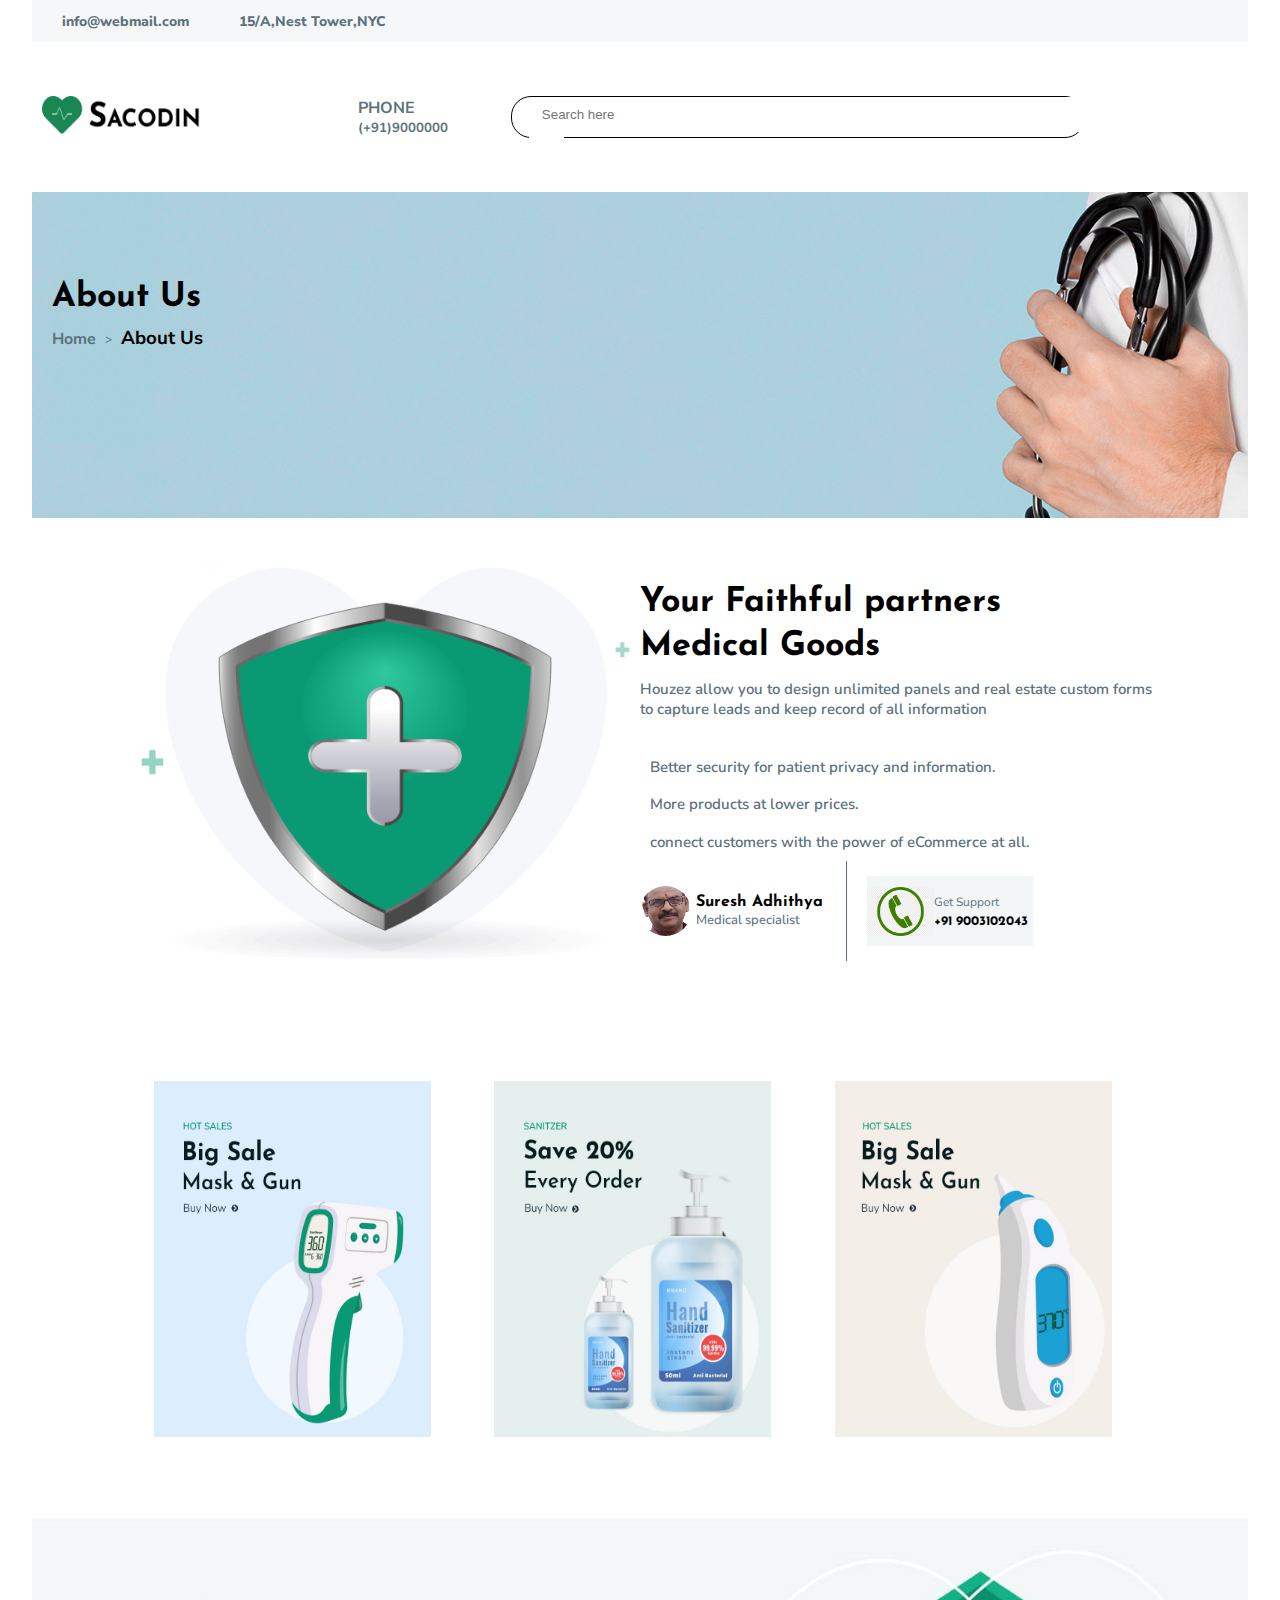
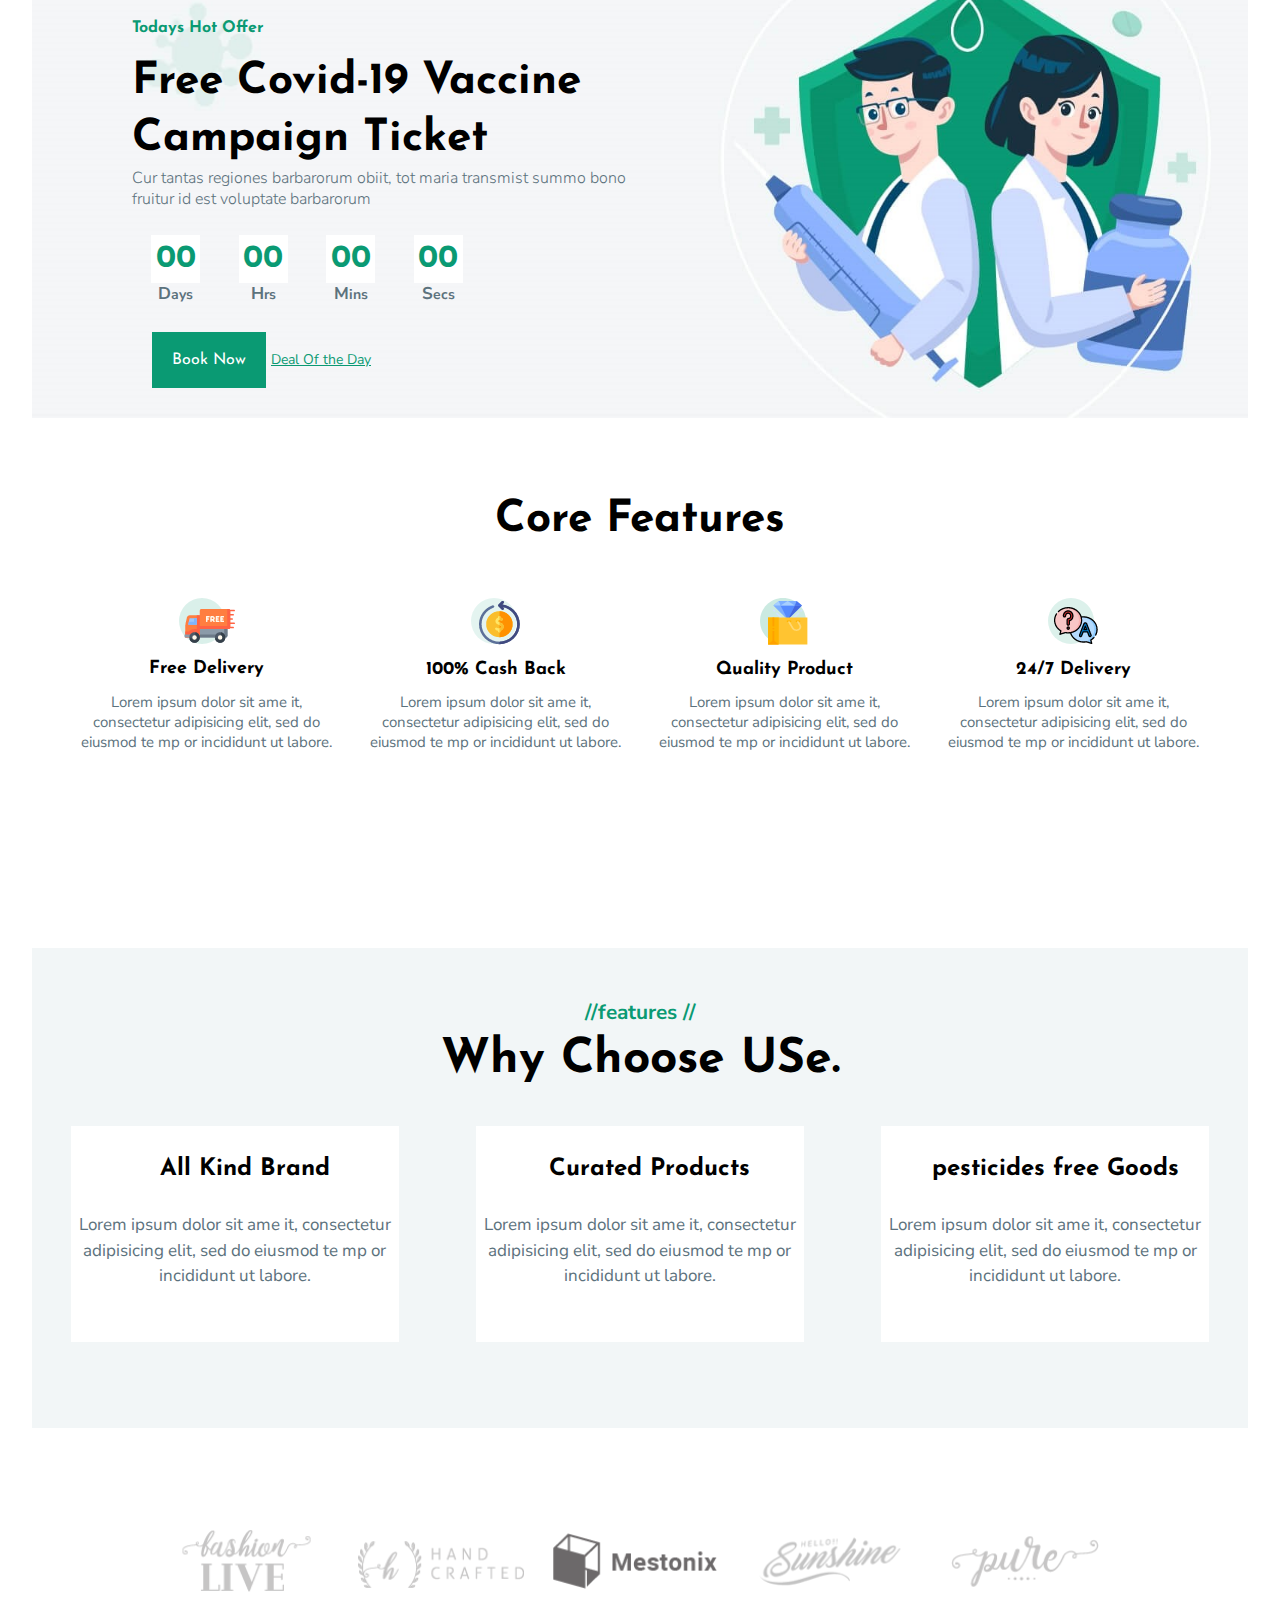
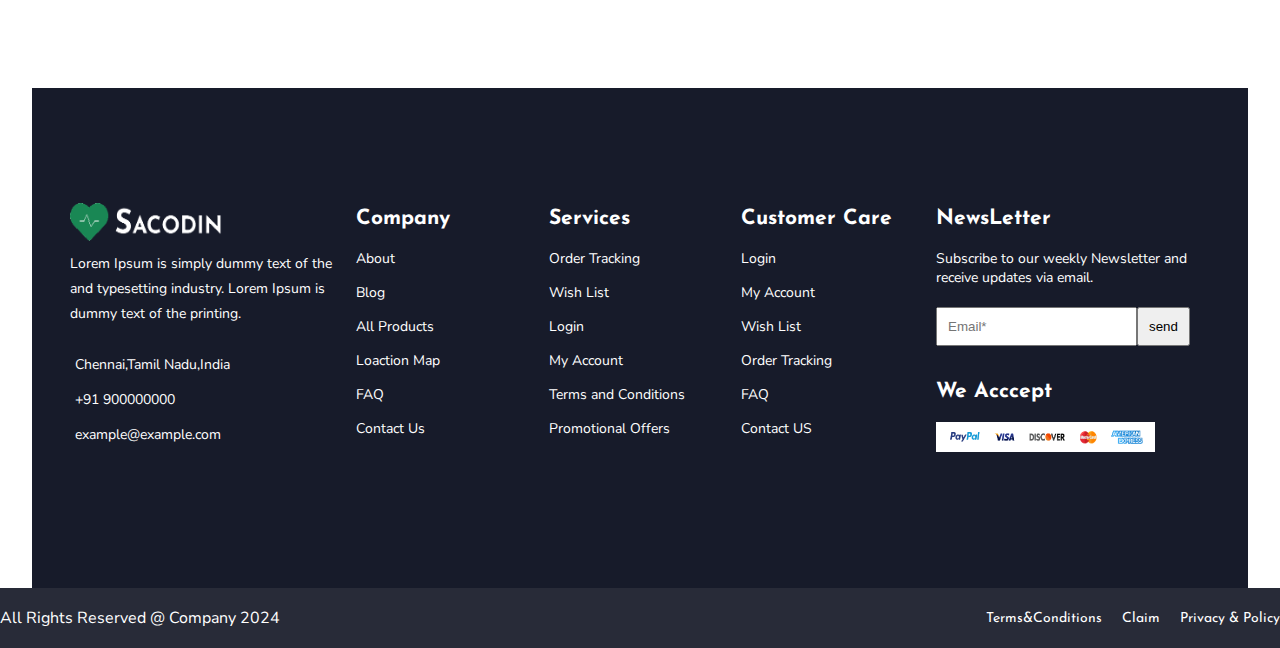
==== AboutUS.html @ 518efe5e "first commit" ====
<!DOCTYPE html>
<html lang="en">
<head>
    <meta charset="UTF-8">
    <meta name="viewport" content="width=device-width, initial-scale=1.0">
    <title>About us Vicodin-Medical eCommerce</title>
    <link rel="stylesheet" href="./AboutUs.css">
    <link rel="stylesheet" href="https://cdnjs.cloudflare.com/ajax/libs/font-awesome/6.6.0/css/all.min.css" integrity="sha512-Kc323vGBEqzTmouAECnVceyQqyqdsSiqLQISBL29aUW4U/M7pSPA/gEUZQqv1cwx4OnYxTxve5UMg5GT6L4JJg==" crossorigin="anonymous" referrerpolicy="no-referrer" />
    <link rel="shortcut icon" href="./logo.png" type="image/x-icon">
    
</head>
<body>
    <nav class="maincontainer">
        <div class="container">
            <div class="navbar">
                <ul class="navbarchild1">
                    <li class="mail"></i><a href="#mail"><i class="fa-regular fa-envelope fa-xl" style="color: #0a9a73;"></i>info@webmail.com</a></li>
                    <li class="location"><a href="#location"><i class="fa-solid fa-location-dot fa-xl" style="color: #0a9a73;"></i>15/A,Nest Tower,NYC</a></li>
                </ul>
                <ul class="navbarlogo">
                    <li><a href="#facebook"><i class="fa-brands fa-facebook fa-xl"></i></a></li>
                    <li><a href="#twitter"><i class="fa-brands fa-twitter fa-xl"></i></a></li>
                    <li><a href="#instagram"><i class="fa-brands fa-instagram fa-xl"></i></a></li>
                </ul>
            </div>
            <div class="navheader">
                <div class="navheaderlogo">
                    <div class="companylogo"><a href="./index.html"><img src="./images/sacodin.jpg" alt="img" width="159px" height="38px"></a></div>
                    <div class="navheaderfeature">
                        <div class="headerphone">
                            <div class="phonelogo"><i class="fa-solid fa-phone-volume fa-2xl"></i></div>
                            <div class="phoneaddress">
                                <h4>PHONE</h4>
                                <h5>(+91)9000000</h5>
                            </div>
                        </div>
                        <div class="headersearch">
                            <form action="#" method="get">
                                <input type="text"  placeholder="Search here" size="65">
                                <button type="submit">
                                    <i class="fa-solid fa-magnifying-glass fa-xl"></i>
                                </button>
                            </form>
                        </div>
                        <div class="navheadericon">
                       
                            <div class="navicon">
                                <a href="#account"><i class="fa-regular fa-user fa-2xl naviconlog" ></i></a>
                            </div>
                            <div class="navicon">
                                <a href="#cart"><i class="fa-solid fa-cart-shopping fa-2xl naviconlog"></i></a>
                            </div>
                        </div>
                    </div>
                    
                </div>
            </div>
            <!-- Main hero section  -->
            <nav class="mainhero">
               <div class="mainherocontainer">
                <div class="mainheroAboutus">
                    <h1>About Us</h1>
                    <div class="breadcrumbs">
                        <a href="./index.html" target="_self"><i class="fa-solid fa-house-chimney" style="color: #0a9a73;"></i>Home</a>
                        <h4>></h4>
                        <h3>About Us</h3>
                    </div>
                </div>
               </div>
            </nav>
            <!-- Product section -->
            
            <!-- Next to the products -->
             <section class="medicalgoods">
                <div class="goodscontainer">
                    <div class="medicalgoodsimg">
                        <img src="./images/MedicalGoods.png" alt="">
                    </div>
                    <div class="medicalgoodscontent">
                        <h1>Your Faithful partners Medical Goods</h1>
                        <p>Houzez allow you to design unlimited panels and real estate custom forms to capture leads and keep record of all information</p>
                        <ul class="medicalcheckbox">
                            <li><i class="fa-solid fa-square-check fa-2xl" style="color: #0a9a73;"></i> Better security for patient privacy and information.</li>
                            <li><i class="fa-solid fa-square-check fa-2xl" style="color: #0a9a73;"></i> More products at lower prices.</li>
                            <li><i class="fa-solid fa-square-check fa-2xl" style="color: #0a9a73;"></i> connect customers with the power of eCommerce at all.</li>
                        </ul>
                        <div class="aboutauthors">
                            <div class="author">
                                <div class="authorimg">
                                    <img src="./images/Doc_image.png" alt="">
                                </div>
                                <div class="authorname">
                                    <h4>Suresh Adhithya</h4>
                                    <small>Medical specialist</small>
                                </div>
                            </div>
                            <div class="address">
                                <div class="addresscontainer">
                                    <div class="addresslogo">
                                        <img src="./images/call_image.png" alt="">
                                    </div>
                                    <div class="addressdetails">
                                        <h5>Get Support</h5>
                                        <h4>+91 9003102043</h4>
                                    </div>
                                </div>
                            </div>
                        </div>
                    </div> 
                </div>
             </section>
             <!--Next to medical goods section banner section  -->
            <section class="banner">
                <div class="bannercontainer">
                    <div class="bannerimg">
                        <a href="#shop"><img src="./images/banner_img1.jpg" alt="Image"></a>
                    </div>
                    <div class="bannerimg">
                        <a href="#shop"><img src="./images/Banner_img2.jpg" alt="Image"></a>
                    </div>
                    <div class="bannerimg">
                        <a href="#shop"><img src="./images/banner_img3.jpg" alt="Image"></a>
                    </div>
                </div>
            </section>
            <!-- Nwxt to banner it is featured products -->
            
            <!-- next to feature product -->
            <section class="todaysoffer">
                <div class="todaysoffercontainer">
                    <div class="todaysofferimg"><img src="./images/todayofferimg.jpg" alt=""></div>
                    <div class="todaysoffercontent">
                        <h5>Todays Hot Offer</h5>
                        <h2>Free Covid-19 Vaccine Campaign Ticket</h2>
                        <p>Cur tantas regiones barbarorum obiit, tot maria transmist summo bono fruitur id est voluptate barbarorum</p>
                        <div class="countdown">
                            <div class="single">
                                <h1>00</h1>
                                <p>Days</p>
                            </div>
                            <div class="single">
                                <h1>00</h1>
                                <p>Hrs</p>
                            </div>
                            <div class="single">
                                <h1>00</h1>
                                <p>Mins</p>
                            </div>
                            <div class="single">
                                <h1>00</h1>
                                <p>Secs</p>
                            </div>
                        </div>
                        <div class="BookNow">
                            <a href="#shop" target="_self" class="Booknowbutton">Book Now</a>
                            <a href="#shop" class="dealday">Deal Of the Day</a>
                        </div>
                    </div>
                </div>
            </section>
            <!-- Next to the todays offer this is core feature -->
            <section class="corefeature">
                <h2>Core Features</h2>
                <div class="corefeaturecontainer">
                    <div class="cfeaturetextarea">
                        <div class="cfeaturecontent">
                            <div class="cfeatureimgcontent">
                                <img src="./images/CoreFeatureImg1.png" alt="">
                                <h4>Free Delivery</h4>
                            </div>
                            <div class="cfeaturetextcontent">
                                <p>Lorem ipsum dolor sit ame it, consectetur adipisicing elit, sed do eiusmod te mp or incididunt ut labore.</p>
                            </div>
                        </div>
                    </div>
                    <div class="cfeaturetextarea">
                        <div class="cfeaturecontent">
                            <div class="cfeatureimgcontent">
                                <img src="./images/CoreFeatureImg2.png" alt="">
                                <h4>100% Cash Back</h4>
                            </div>
                            <div class="cfeaturetextcontent">
                                <p>Lorem ipsum dolor sit ame it, consectetur adipisicing elit, sed do eiusmod te mp or incididunt ut labore.</p>
                            </div>
                        </div>
                    </div>
                    <div class="cfeaturetextarea">
                        <div class="cfeaturecontent">
                            <div class="cfeatureimgcontent">
                                <img src="./images/CoreFeatureImg3.png" alt="">
                                <h4>Quality Product</h4>
                            </div>
                            <div class="cfeaturetextcontent">
                                <p>Lorem ipsum dolor sit ame it, consectetur adipisicing elit, sed do eiusmod te mp or incididunt ut labore.</p>
                            </div>
                        </div>
                    </div>
                    <div class="cfeaturetextarea">
                        <div class="cfeaturecontent">
                            <div class="cfeatureimgcontent">
                                <img src="./images/CoreFeatureImg4.png" alt="">
                                <h4>24/7 Delivery</h4>
                            </div>
                            <div class="cfeaturetextcontent">
                                <p>Lorem ipsum dolor sit ame it, consectetur adipisicing elit, sed do eiusmod te mp or incididunt ut labore.</p>
                            </div>
                        </div>
                    </div>
                    
                </div>
            </section>
            <!-- Next to the Latest product this is Why Choose us  area -->
            <section class="whychooseus">
                <div class="whychooseuscontainer">
                   <div class="chooseustext">
                        <h4>//features //</h4>
                        <h2>Why Choose USe.</h2>
                   </div>
                   <div class="chooseuscontnet">
                        <div class="chooseusbox">
                            <div class="chooseusboxcont">
                                <div class="chooseusboxlogo">
                                    <i class="fa-solid fa-hand-holding-medical "></i>
                                    <h3>All Kind Brand</h3>
                                </div>
                                <div class="chooseusboxtext">
                                    <p>Lorem ipsum dolor sit ame it, consectetur adipisicing elit, sed do eiusmod te mp or incididunt ut labore.</p>
                                </div>
                            </div>
                        </div>
                        <div class="chooseusbox">
                            <div class="chooseusboxcont">
                                <div class="chooseusboxlogo">
                                    <i class="fa-solid fa-hand-holding-medical "></i>
                                    <h3>Curated Products</h3>
                                </div>
                                <div class="chooseusboxtext">
                                    <p>Lorem ipsum dolor sit ame it, consectetur adipisicing elit, sed do eiusmod te mp or incididunt ut labore.</p>
                                </div>
                            </div>
                        </div>
                        <div class="chooseusbox">
                            <div class="chooseusboxcont">
                                <div class="chooseusboxlogo">
                                    <i class="fa-solid fa-hand-holding-medical "></i>
                                    <h3>pesticides free Goods</h3>
                                </div>
                                <div class="chooseusboxtext">
                                    <p>Lorem ipsum dolor sit ame it, consectetur adipisicing elit, sed do eiusmod te mp or incididunt ut labore.</p>
                                </div>
                            </div>
                        </div>
                        
                   </div>
                </div>
            </section>
            <!-- next to product area this is brand logo area -->
            <section class="BarndLogoArea">
                <div class="BrandLogoContainer">
                    <div class="BrandLogoItems">
                        <img src="./images/BrandLogoimg1.png" alt="">
                    </div>
                    <div class="BrandLogoItems">
                        <img src="./images/BrandLogoimg2.png" alt="">
                    </div>
                    <div class="BrandLogoItems">
                        <img src="./images/BrandLogoimg3.png" alt="">
                    </div>
                    <div class="BrandLogoItems">
                        <img src="./images/BrandLogoimg4.png" alt="">
                    </div>
                    <div class="BrandLogoItems">
                        <img src="./images/BrandLogoimg5.png" alt="">
                    </div>
                </div>
            </section>
            <!-- footer Section -->
            <footer>
                <div class="footercontainer">
                    <div class="sacodinaddress">
                        <div class="sacodincontainer">
                            <div class="sacodinlogo">
                                <img src="./images/sacodinlogo2.png" alt="logo">
                            </div>
                            <p>Lorem Ipsum is simply dummy text of the and typesetting industry. Lorem Ipsum is dummy text of the printing.</p>
                            <div class="footeraddress">
                                <ul>
                                    <li class="footeraddressicon">
                                        <i class="fa-solid fa-location-dot"></i>
                                        <p>Chennai,Tamil Nadu,India</p>
                                    </li>
                                    <li class="footeraddressicon">
                                        <i class="fa-solid fa-phone-volume"></i>
                                        <p>+91 900000000</p>
                                    </li>
                                    <li class="footeraddressicon">
                                        <i class="fa-solid fa-envelope"></i>
                                        <p>example@example.com</p>
                                    </li>
                                </ul>
                            </div>
                            <div class="footericons">
                                <ul>
                                    <li><i class="fa-brands fa-facebook "></i></li>
                                    <li><i class="fa-brands fa-twitter "></i></li>
                                    <li><i class="fa-brands fa-linkedin"></i></li>
                                    <li><i class="fa-brands fa-youtube"></i></li>
                                </ul>
                            </div>
                        </div>
                    </div>
                    <div class="footercompany">
                        <div class="companycontainer">
                            <h4>Company</h4>
                            <div class="footermenu">
                                <ul>
                                    <li>
                                        <a href="#About">About</a>
                                    </li>
                                    <li>
                                        <a href="#Blog">Blog</a>
                                    </li>
                                    <li>
                                        <a href="#All Products">All Products</a>
                                    </li>
                                    <li>
                                        <a href="#Loaction Map">Loaction Map</a>
                                    </li>
                                    <li>
                                        <a href="#FAQ">FAQ</a>
                                    </li>
                                    <li>
                                        <a href="#Contact Us">Contact Us</a>
                                    </li>
                                </ul>
                            </div>
                        </div>
                    </div>
                    <div class="footerservices">
                        <div class="companycontainer">
                            <h4>Services</h4>
                            <div class="footermenu">
                                <ul>
                                    <li>
                                        <a href="#Order Tracking">Order Tracking</a>
                                    </li>
                                    <li>
                                        <a href="#Wish List">Wish List</a>
                                    </li>
                                    <li>
                                        <a href="#Login">Login</a>
                                    </li>
                                    <li>
                                        <a href="#My Account">My Account</a>
                                    </li>
                                    <li>
                                        <a href="#Terms and Conditions">Terms and Conditions</a>
                                    </li>
                                    <li>
                                        <a href="#Promotional Offers">Promotional Offers</a>
                                    </li>
                                </ul>
                            </div>
                        </div>
                    </div>
                    <div class="footercustomercare">
                        <div class="companycontainer">
                            <h4>Customer Care</h4>
                            <div class="footermenu">
                                <ul>
                                    <li>
                                        <a href="#Login">Login</a>
                                    </li>
                                    <li>
                                        <a href="#My Account">My Account</a>
                                    </li>
                                    <li>
                                        <a href="#Wish List">Wish List</a>
                                    </li>
                                    <li>
                                        <a href="#Order Tracking">Order Tracking</a>
                                    </li>
                                    <li>
                                        <a href="#FAQ">FAQ</a>
                                    </li>
                                    <li>
                                        <a href="#Contact US">Contact US</a>
                                    </li>
                                </ul>
                            </div>
                        </div>
                    </div>
                    <div class="newsletter">
                        <div class="newslettercontainer">
                            <h4>NewsLetter</h4>
                            <p>Subscribe to our weekly Newsletter and receive updates via email.</p>
                            <div class="emailcontainer">
                                <form action="#">
                                    <input type="email" name="email" placeholder="Email*" >
                                    <input type="submit" class="sendbutton" value="send">
                                    
                            </div>
                            <h4>We Acccept</h4>
                            <img src="./images/Payment option.png" alt="" >
                        </div>
                    </div>
                </div>
                
            </footer>
        </div>
        
    </nav>
    <div class="copyright">
        <div class="copyrightcontainer">
            <div class="allrights">
                <p>All Rights Reserved @ Company 2024</p>
            </div>
            <div class="termsandconditions">
                <ul>
                    <li><a href="#Terms&Conditions">Terms&Conditions</a></li>
                    <li><a href="#Claim">Claim</a></li>
                    <li><a href="#Privacy & Policy">Privacy & Policy</a></li>
                </ul>
            </div>
        </div>
    </div>   
</body>
</html>
---- AboutUs.css ----
@import url('https://fonts.googleapis.com/css2?family=Inter:ital,opsz,wght@0,14..32,100..900;1,14..32,100..900&family=Josefin+Sans:ital,wght@0,100..700;1,100..700&display=swap');
@import url('https://fonts.googleapis.com/css2?family=Inter:ital,opsz,wght@0,14..32,100..900;1,14..32,100..900&family=Josefin+Sans:ital,wght@0,100..700;1,100..700&family=Nunito+Sans:ital,opsz,wght@0,6..12,200..1000;1,6..12,200..1000&display=swap');
*
{
    box-sizing: border-box;
    margin: 0px;
    padding: 0px;
    /* font-family: "Josefin Sans", sans-serif; */
    font-style: normal;

}

.maincontainer{
    width: 100%;
    /* background-color: #F2F6F7; */
}
.container
{
    width: 95%;
    margin-right: auto;
    margin-left: auto;
    /* background-color: #5c727d17; */
    /* border: 1px solid black; */
}
.navbar{
    font-family: "Nunito Sans", sans-serif;
    display: flex;
    justify-content: space-between;
    align-items: center;
    background-color: #5c727d0e;

}
.navbarchild1{
    display: flex;
    gap: 30px;
    padding: 10px;
    position: relative;
}
.navbarchild1 li{
    list-style-type: none;
}
.navbarchild1 li a{
    text-decoration: none;
    color: #5C727D;
    font-size: 14px;
    font-weight: 800;
}
.navbarchild1 a:hover
{
    color: #0A9A73;
}
.navbarchild1 li i{
    padding: 10px;
}
.navbarlogo li{
    list-style-type: none;
}
.navbarlogo{
    display: flex;
    gap: 20px; 
    position: relative;
    right: 20px; 
}
.fa-brands{
    color: #5C727D;
}
.fa-brands:hover{
    color: #0A9A73;
}
/* Next to navbar this is navheader */
.navheader{
    height: 150px;
    /* border: 1px solid black; */
    display: flex;
    justify-content: center;
    align-items: center;
}
.navheaderlogo{
    width: 100%;
    height: 70%;
    padding: 10px;
    /* border: 1px solid black; */
    background-color: white;
    display: flex;
    justify-content: space-between;
    align-items: center;
}
.navheaderfeature{
    width: 80%;
    height: 70%;
    /* border: 1px solid black; */
    display: flex;
    justify-content: space-around;
    align-items: center;
}
.headerphone{
    width: 20%;
    height: 100%;
    /* border: 1px solid red */ 
    font-family: "Nunito Sans", sans-serif;
    color: #5C727D;
    font-size: 16px;
    font-weight: 300;
    display: flex;
}
.phonelogo{
    width: 30%;
    height: 100%;
    /* border: 1px solid blue */ 
    display: flex;
    justify-content: end;
    align-items: center;
}
.phoneaddress{
    width: 70%;
    height: 100%;
    /* border: 1px solid red */ 
    margin-left: 10px;
    display: flex;
    flex-direction: column;
    justify-content: center;
}
.headersearch{
    width: 60%;
    height: 70%;
    border: 1px solid black;
    border-radius: 20px;
    
}
.headersearch form input {
    outline-style: none;
    padding: 10px;
    /* border-radius: 20px; */
   border: none;
}

.headersearch form{
    /* border: 1px solid black; */
    margin-left: 20px;
    
    
}
.headersearch button{
    width: 35px;
    height: 35px;
    position: relative;
    right: 3px;
    top: 2px;
    background-color: white;
    border: none;
}

.navheadericon{
    width: 12%;
    height: 30px;
    /* border: 1px solid black; */
    display: flex;
    justify-content: space-evenly;
    align-items: center;
    gap: 5px;
}
.navicon{
    width: 20%;
    height: 100%;
    /* border: 1px solid black; */
    display: flex;
    justify-content: center;
    align-items: center;
}
.naviconlog{
    color: #5C727D;
}
.naviconlog:hover
{
    
    background-color: #0A9A73;
}
/* main hero section */
.mainhero
{
    width: 100%;
    height: 326px;
    /* border: 1px solid black; */
    background-image: url('./images/mainherophoto.jpg');
    background-size: cover;
    background-repeat: no-repeat;
    background-position: center;
    display: flex;
    align-items: center;
    justify-content: center;
}
.mainherocontainer{
    width: 100%;
    height: 150px;
    /* border: 1px solid red */ 
}
.mainheroAboutus{
    width: 50%;
    height: 100%;
    /* border: 1px solid blue */ 
    margin-left: 20px;
}
.mainheroAboutus h1{
    font-family: "Josefin Sans", sans-serif;
    font-size: 34px;
}
.breadcrumbs{
    margin-top: 10px;
}
.breadcrumbs a{
    text-decoration: none;
    color: black;
    font-family: "Nunito Sans", sans-serif;
    font-weight: 700;
    color: #5C727D;
}
.breadcrumbs a:hover{
    color: #0A9A73;
}
.breadcrumbs a i{
    position: relative;
    right: 2px;
}
.breadcrumbs h4{
    display: inline-block;
    margin-left: 5px;
    font-size: small;
    font-weight: 800;
    color: #5C727D;
}
.breadcrumbs h3{
    display: inline-block;
    margin-left: 5px;
    font-family: "Nunito Sans", sans-serif;
    font-size: 14;
}

/* this is medicalgoods */
.medicalgoods{
    width: 100%;
    height: 450px;
    /* border: 1px solid black; */
    background-color: white;
    margin-top: 20px;
    display: flex;
    justify-content: center;
    align-items: center;
}
.goodscontainer{
    width: 85%;
    height: 90%;
    /* border: 1px solid black; */
    display: flex;
}
.medicalgoodsimg{
    width: 50%;
    height: 100%;
    /* border: 1px solid blue */ 
}
.medicalgoodsimg img{
    width: 100%;
    height:100%;
}
.medicalgoodscontent{
    width: 50%;
    height: 100%;
    /* border: 1px solid red */ 
}
.medicalgoodscontent h1{
    font-family: "Josefin Sans", sans-serif;
    font-size: 34px;
    /* border: 1px solid black; */
    margin-right: 20px;
    margin-top: 20px;
    line-height: 1.3;
}
.medicalgoodscontent p{
    font-family: "Nunito Sans", sans-serif;
    color: #5C727D;
    font-size: 15px;
    font-weight: 600;  
    padding-right: 2px;
    margin-top: 10px;
}
.medicalgoodscontent ul{
    list-style: none;
    font-family: "Nunito Sans", sans-serif;
    color: #5C727D;
    font-size: 15px;
    font-weight: 600;  
    margin-top: 30px;
    line-height: 2.5;
}
.medicalcheckbox li i{
    padding-right: 10px;
}
.aboutauthors{
    width: 80%;
    height: 100px;
    /* border: 1px solid black; */
    display: flex;
}
.author{
    width: 50%;
    height: 100%;
    /* border: 1px solid blue */ 
    border-width: 0px 1px 0px 0px;
    border-style: solid;
    border-color: #5C727D;
    display: flex;
    align-items: center;
}
.authorimg{
    width: 25%;
    height: 50%;
    /* border: 1px solid black; */
    border-radius: 50%;
}
.authorimg img{
    width: 100%;
    height: 100%;
    border-radius: 50%;
}
.authorname h4{
    font-family: "Josefin Sans", sans-serif;
    font-size:16px ;
    margin-left: 5px;
}
.authorname small{
    font-family: "Nunito Sans", sans-serif;
    color: #5C727D;
    font-size: 13px;
    font-weight: 500;
    margin-left: 5px;
}
.address{
    width: 50%;
    height: 100%;
    /* border: 1px solid red */ 
    display: flex;
    justify-content: center;
    align-items: center;
}
.addresscontainer{
    width: 80%;
    height: 70%;
    /* border: 1px solid black; */
    background-color: #f2f6f7;
    display: flex;
    align-items: center;
}
.addresslogo{
    width: 40%;
    height: 70%;
    /* border: 1px solid black; */
}
.addresslogo img{
    width: 100%;
    height: 100%;
}
.addressdetails h5{
    font-family: "Nunito Sans", sans-serif;
    color: #5C727D;
    font-size: 12px;
    font-weight: 400;
    padding-bottom: 5px;
}
.addressdetails h4{
    font-family: "Josefin Sans", sans-serif;
    font-size: 13px;
    font-weight:900;
}
/* Next to medical goods it is banner container */  
.banner{
    width: 100%;
    height: 500px;
    /* border: 1px solid black; */
    margin-top: 30px;
    display: flex;
    justify-content: center;
    align-items: center;
}
.bannercontainer{
    width: 80%;
    height: 75%;
    /* border: 1px solid black; */
    display: flex;
    justify-content: space-between;
}
.bannerimg
{
    width: 30%;
    height: 100%;
    /* border: 1px solid blue */ 
}
.bannerimg img{
    width: 95%;
    height: 95%;
    transition-property: width,height;
    transition-duration: 1s;
    transition-timing-function: linear;
    transition-duration: 1s;
}
.bannerimg img:hover{
    width: 100%;
    height: 100%; 
}
/* next to the feature products today offer */
.todaysoffer{
    width: 100%;
    height: 500px;
    /* border: 1px solid black; */
}
.todaysoffercontainer{
    width: 100%;
    height: 100%;
}
.todaysofferimg{
    width: 100%;
    height: 100%;
}
.todaysofferimg img{
    width: 100%;
    height: 100%;
}
.todaysoffercontent{
    font-family: "Josefin Sans", sans-serif;
    /* border: 1px solid black; */
    display: inline-block;
    width: 500px;
    position: relative;
    bottom: 400px;
    left: 100px;
}
.todaysoffercontent h5{
    font-size: 16px;
    font-weight: 700;
    line-height: 1.3;
    margin-bottom: 15px;
    color: #0A9A73;
}
.todaysoffercontent h2{
    font-size: 44px;
    font-weight: 700;
    line-height: 1.3; 
}
.todaysoffercontent p{
    font-family: "Nunito Sans", sans-serif;
    color: #5C727D;
    font-size: 16px;
    font-weight: 300;
    line-height: 1.3; 
}
.countdown{
    width: 350px;
    height: 80px;
    margin:20px 0px 0px 0px;
    /* border: 1px solid black; */
    display: flex;
    justify-content: space-around;
}
.single{
    display: inline-block;
    width: 20%;
    height: 100%;
    /* border: 1px solid black; */
    display: flex;
    flex-direction: column;
    justify-content: center;
    align-items: center;
}
.single h1{
    width: 70%;
    height: 60%;
    /* border: 1px solid black; */
    background-color: white;
    display: flex;
    justify-content: center;
    align-items: center;
    color: #0A9A73;
}
.single p{
    font-size: 14px;
    font-weight: 700;
}
.single p::first-letter
{
    font-size: 17px;
}
.BookNow{
    width: 250px;
    height: 80px;
    margin: 10px 0px 0px 20px;
    /* border: 1px solid black; */
    display: flex;
    align-items: center;
    gap: 5px;
}    
.Booknowbutton{
    text-decoration: none;
    color: white;
    padding: 20px;
    background-color: #0A9A73;
    transition-property: background-color,color,border;
    transition-duration: 0.5s;
    transition-timing-function: linear;
}
.dealday{
    color: #0A9A73;
    font-family: "Nunito Sans", sans-serif;
    font-size: 14px;
}
.Booknowbutton:hover{
    background-color: white;
    color: black;
    border: 0.5px solid black;
}
/* Next to the Text Area This is Core Feature */
.corefeature{
    width: 100%;
    height: 400px;
    margin-top: 30px;
    /* border: 1px solid black; */
    display: flex;
    flex-direction: column;
    align-items: center;
}
.corefeature h2{
    font-family: "Josefin Sans", sans-serif;
    margin-top: 50px;
    font-size: 44px;
    text-align: center;
}
.corefeaturecontainer{
    width: 95%;
    height: 60%;
    margin-top:30px ;
    /* border: 1px solid black; */
    display: flex;
    justify-content: space-around;
}
.cfeaturetextarea{
    width: 25%;
    height: 100%;
    /* border: 1px solid red */ 
    display: flex;
    justify-content: center;
    align-items: center;
}
.cfeaturecontent{
    width: 90%;
    height: 90%;
    /* border: 1px solid black; */
    display: flex;
    flex-direction: column;
    align-items: center;
    transition-property: width,height;
    transition-duration: 0.5s;
    transition-timing-function: linear;
}
.cfeaturecontent:hover{
    width: 100%;
    height: 100%;
    
}
.cfeatureimgcontent{
    width: 70%;
    height: 50%;
    font-family: "Josefin Sans", sans-serif;
    font-size: 18px;
    display: flex;
    gap: 16px;
    flex-direction: column;
    justify-content: center;
    align-items: center;
    /* border: 1px solid black; */
}
.cfeaturetextcontent{
    width: 100%;
    height: 50%;
    /* border: 1px solid black; */
}
.cfeaturetextcontent p{
    font-family: "Nunito Sans", sans-serif;
    color: #5C727D;
    font-size: 15px;
    text-align: center;
}


/* Next to Latest product this is product area content*/
.whychooseus{
    width: 100%;
    height: 600px;
    margin-top:40px ;
    /* border: 1px solid black; */
    display: flex;
    align-items: center;
}
.whychooseuscontainer{
    width: 100%;
    height: 80%;
    background-color: #F2F6F7;
    /* border: 1px solid blue */ 
    
}
.chooseustext{
    width: 100%;
    height: 20%;
    margin-top: 50px;
    /* border: 1px solid black; */
}
.chooseustext h4{
    color: #0A9A73;
    text-align: center;
    font-family: "Nunito Sans", sans-serif;
    font-size: 1.3em;
    padding-bottom: 10px;
}
.chooseustext h2{
    font-family: "Josefin Sans", sans-serif;
    text-align: center;
    font-size: 3rem;
}
.chooseuscontnet{
    width: 100%;
    height: 50%;
    margin-top: 20px;
    /* border: 1px solid black; */
    display: flex;
    justify-content: space-around;
}
.chooseusbox{
    width: 30%;
    height: 100%;
    /* border: 1px solid red */ 
    display: flex;
    justify-content: center;
    align-items: center;
}
.chooseusboxcont{
    width: 90%;
    height: 90%;
    /* border: 1px solid black; */
    background-color: white;
    transition-property: width,height,box-shadow;
    transition-duration: 0.5s;
    transition-timing-function: linear;
}
.chooseusboxcont:hover{
    width: 100%;
    height: 100%;
    box-shadow: 10px 10px 5px #5c727d8c;
}
.chooseusboxlogo{
    width: 100%;
    height: 40%;
    /* border: 1px solid red */ 
    display: flex;
    justify-content: center;
    align-items: center;
    column-gap: 20px;
}
.chooseusboxlogo i{
    font-size: 50px;
    color: #0A9A73;
}
.chooseusboxlogo h3{
    font-family: "Josefin Sans", sans-serif;
    display: inline-block;
    font-size: 1.5em;
}
.chooseusboxlogo h3:hover{
    color: #0A9A73;
}
.chooseusboxtext{
    width: 100%;
    height: 60%;
    /* border: 1px solid blue */ 
}
.chooseusboxtext p{
    font-family: "Nunito Sans", sans-serif;
    color: #5C727D;
    font-size: 17px;
    text-align: center;
    line-height: 1.5;
}
/* Next to product area this is Brand logo */
.BarndLogoArea{
    width: 100%;
    height: 150px;
    /* border: 1px solid black; */
    display: flex;
    justify-content:center ;
    align-items: center;
}
.BrandLogoContainer{
    width: 80%;
    height: 60%;
    /* border: 1px solid red */ 
    display: flex;
    justify-content: space-around;
}
.BrandLogoItems{
    width: 18%;
    height: 100%;
    /* border: 1px solid brown */ 
}
.BrandLogoItems img{
    width: 95%;
    height: 95%;
    /* border: 1px solid black; */
    transition-property: width,height;
    transition-duration: 0.5s;
    transition-timing-function: linear;
}
.BrandLogoItems img:hover{
    width: 100%;
    height: 100%;
}
/* This is footer Section */
footer{
    width: 100%;
    height: 500px;
    margin-top: 50px;
    background-color: #171b2a;
    /* border: 1px solid black; */
    display: flex;
    justify-content: center;
    flex-direction: column;
    
    align-items: center;
}
.footercontainer{
    width: 95%;
    height: 80%;
    /* border: 1px solid black; */
    margin-top: 50px;
    display: flex;
}
.sacodinaddress{
    width: 30%;
    height: 100%;
    flex: 1.5;
    /* border: 1px solid black; */
    display: flex;
    justify-content: center;
    align-items: center;
}
.sacodincontainer{
    width: 95%;
    height: 95%;
    /* border: 1px solid blue */ 
    font-family: "Nunito Sans", sans-serif;
    color: white;
    font-size: 14px;
}
.sacodinlogo{
    width: 56%;
    height: 10%;
    /* border: 1px solid red */ 
    margin-top: 30px;
}
.sacodinlogo img{
    width: 100%;
    height: 100%;
    background-color: #F2F6F7 ;
}
.sacodincontainer p{
    line-height: 1.8;
    margin-top: 10px;
}
.footeraddressicon p{
    display: inline-block;
    padding-left: 5px;
}
.footeraddress{
    width: 100%;
    height: 30%;
    margin-top: 15px;
    /* border: 1px solid red */ 
}
.footeraddress ul{
    list-style-type: none;
}
.footericons{
    width: 60%;
    height: 10%;
    margin-top: 20px;
    /* border: 1px solid brown */ 
}
.footericons ul{
    list-style-type: none;
    display: flex;
    justify-content: space-around;
    align-items: center;
}
.footericons ul li i{
    color: white;
}
.fa-brands:hover{
    color: #0A9A73;
}

.footercompany{
    width: 30%;
    height: 100%;
    flex: 1;
    /* border: 1px solid black; */
    display: flex;
    justify-content: center;
    align-items: center;
}
.companycontainer{
    width: 95%;
    height: 95%;
    /* border: 1px solid blue */ 
    font-family: "Nunito Sans", sans-serif;
    color: #5C727D;
    font-size: 14px;
}
.companycontainer h4{
    font-family: "Josefin Sans", sans-serif;
    font-weight: 900;
    color: white;
    font-size:1.5em;
    margin-top: 35px;
}
.footermenu{
    margin-top: 20px;
    transition-property: color,content;
    transition-duration: 1.5s;
    transition-timing-function: ease-in-out;
}
.footermenu ul{
    list-style-type: none;
}
.footermenu ul li{
    margin-bottom: 15px;
}
.footermenu ul li a{
    text-decoration: none;
    color:white;
    
}
.footermenu ul li a:hover::before{
    content: '// ';
    color: #0A9A73 !important; 
}

.footerservices{
    width: 30%;
    height: 100%;
    flex: 1;
    /* border: 1px solid black; */
    display: flex;
    justify-content: center;
    align-items: center;
}
.footercustomercare{
    width: 30%;
    height: 100%;
    flex: 1;
    /* border: 1px solid black; */
    display: flex;
    justify-content: center;
    align-items: center;
}

.newsletter{
    width: 30%;
    height: 100%;
    flex: 1.5;
    /* border: 1px solid black; */
    display: flex;
    justify-content: center;
    align-items: center;
}
.newslettercontainer{
    width: 95%;
    height: 95%;
    /* border: 1px solid red */ 
    font-family: "Nunito Sans", sans-serif;
    color: white;
    font-size: 14px;
}
.newslettercontainer h4{
    font-family: "Josefin Sans", sans-serif;
    font-weight: 900;
    color: white;
    font-size:1.5em;
    margin-top: 35px;
}
.newslettercontainer p{
    margin: 20px 0px;
}
.emailcontainer form input{
    padding: 10px;
}
.emailcontainer input:focus {
    outline: 1px solid #0A9A73; 
}
.sendbutton{
    position: relative;
    right: 4px;
}
.newsletter img{
    width: 80%;
    height: 8%;
    margin-top: 20px;
}
.copyright{
    width: 100%;
    height: 60px;
    background-color: #282b38;
    display: flex;
    justify-content: center;
    align-items: center;
}
.copyrightcontainer{
    width: 100%;
    height: 50%;
    /* border: 1px solid red */ 
    display: flex;
    align-items: center;
    justify-content: space-between;
}
.allrights{
    font-family: "Nunito Sans", sans-serif;
    color: white;
    /* border: 1px solid blue */ 
}
.termsandconditions{
    font-family: "Josefin Sans", sans-serif;
    /* border: 1px solid red */ 
    
}
.termsandconditions ul{
    list-style-type: none;
    display: flex;
    gap: 20px;
}
.termsandconditions ul li a{
    text-decoration: none;
    color: white;
    font-size: 14px;
}
.termsandconditions ul li a:hover{
    color: #0A9A73;
}
/* Mobile Phone */
@media screen and (max-width:500px) {
    .navbar,.medicalgoods{
        display: block;
    } 
    .navbarlogo{
        justify-content: center;
    }   
    .navheaderlogo{
        flex-direction: column;
    }
    .navheaderlogo{
        align-items: center;
    }
    .navheader{
        height: fit-content;
    }
    .navheaderfeature{
        width: 100%;
        height: fit-content;
        flex-direction: column;
    }
    .headerphone{
        width: fit-content;
        height: fit-content;
    }
    .phonelogo i{
        position: relative;
        top: 23px;
    }
    .headersearch{
        
        border: none;
        margin-bottom: 10px;
    }
    .headersearch form{
        width: 100%;
        /* margin: 0px 0px 0px 0px; */
    }
    .headersearch form input{
        width: 180px;
    }
    .navheadericon{
        width: 30%;
    }
    .goodscontainer{
        flex-direction: column;
        width: fit-content;
        height: fit-content;
    }
    .medicalgoods{
        height: fit-content;
    }
    .medicalgoodsimg{
        width: fit-content;
        height: 100%;
    }
    .medicalgoodscontent{
        width: fit-content;
        height: 100%;
    }
    .medicalgoodscontent h1
    {
        text-align: center;
    }
    .aboutauthors{
        margin-left: 40px;
    }
    .banner{
        width: fit-content;
        height: fit-content;
    }
    .bannercontainer{
        flex-direction: column;
        align-items: center;
    }
    .bannercontainer{
        width: fit-content;
        height: fit-content;
    }
    .bannerimg{
        width: 50%;
    }
    .todaysoffer{
        margin-top: 30px;
    }
    .todaysoffercontainer{
        width: fit-content;
    }
    .todaysoffercontent{
        width: fit-content;
        height: fit-content;
        bottom: 460px;
        left: 0;
    }
    .todaysoffercontent h2{
        font-size: 34px;
    }
    .countdown{
        width: 240px;
        height: 60px;
    }
    .corefeature
    {
        height: fit-content;
    }
   .corefeaturecontainer{
    flex-direction: column;
    align-items: center;
    justify-content: space-around;
   }
   .cfeaturetextarea{
    width: 60%;
   }
   .whychooseus{
    height: fit-content;
   }
   .whychooseus{
    display: block;
   }
   .chooseuscontnet{
    flex-direction: column;
    align-items: center;
   }
   .chooseusbox{
    width: 70%;
    height: 85%;
    margin-bottom: 10px;
   }
   .BrandLogoContainer{
    width: 95%;
   }
   footer{
    height: auto;
}
.footercontainer{
    height: 100%;
    margin-bottom : 110px;
    flex-direction: column;
}
.sacodinaddress{
    width: 70%;
}
.footercompany{
    width: 70%;
}
.footerservices{
    width: 70%;
}
.footercustomercare{
    width: 70%;
}
.newsletter{
    width: 70%;
}
.copyright{
    display: none;
}
    
}
@media (min-width:700px) and (max-width:850px){
    .navbar{
        display: block;
    }
    .navbarchild1,.navbarlogo{
        justify-content: center;
    }
    .navheaderlogo{
        flex-direction: column;
    }
    .navheaderlogo{
        align-items: center;
    }
    .navheader{
        height: fit-content;
    }
    .navheaderfeature{
        width: 100%;
        height: fit-content;
        flex-direction: column;
    }
    .headerphone{
        width: fit-content;
        height: fit-content;
    }
    .phonelogo i{
        position: relative;
        top: 23px;
    }
    .headersearch{
        
        border: none;
        margin-bottom: 10px;
    }
    .headersearch form{
        width: 100%;
        /* margin: 0px 0px 0px 0px; */
    }
    .headersearch form input{
        width: 330px;
    }
    .navheadericon{
        width: 30%;
    }
    .goodscontainer{
        flex-direction: column;
        align-items: center;
        width: fit-content;
        height: fit-content;
    }
    .medicalgoods{
        height: fit-content;
    }
    .medicalgoodsimg{
        width: fit-content;
        height: 100%;
    }
    .medicalgoodscontent{
        width: 80%;
        height: 100%;
    }
    .medicalgoodscontent h1
    {
        text-align: center;
    }
    .aboutauthors{
        margin-left: 40px;
    }
    .corefeaturecontainer{
        width: 100%;
    }
    .BrandLogoContainer
    {
        width: 95%;
    }
    .footercontainer{
        width: 100%;
    }
    .sacodinaddress{
        flex: 2;
    }
    .newsletter{
        flex: 2;
    }
}
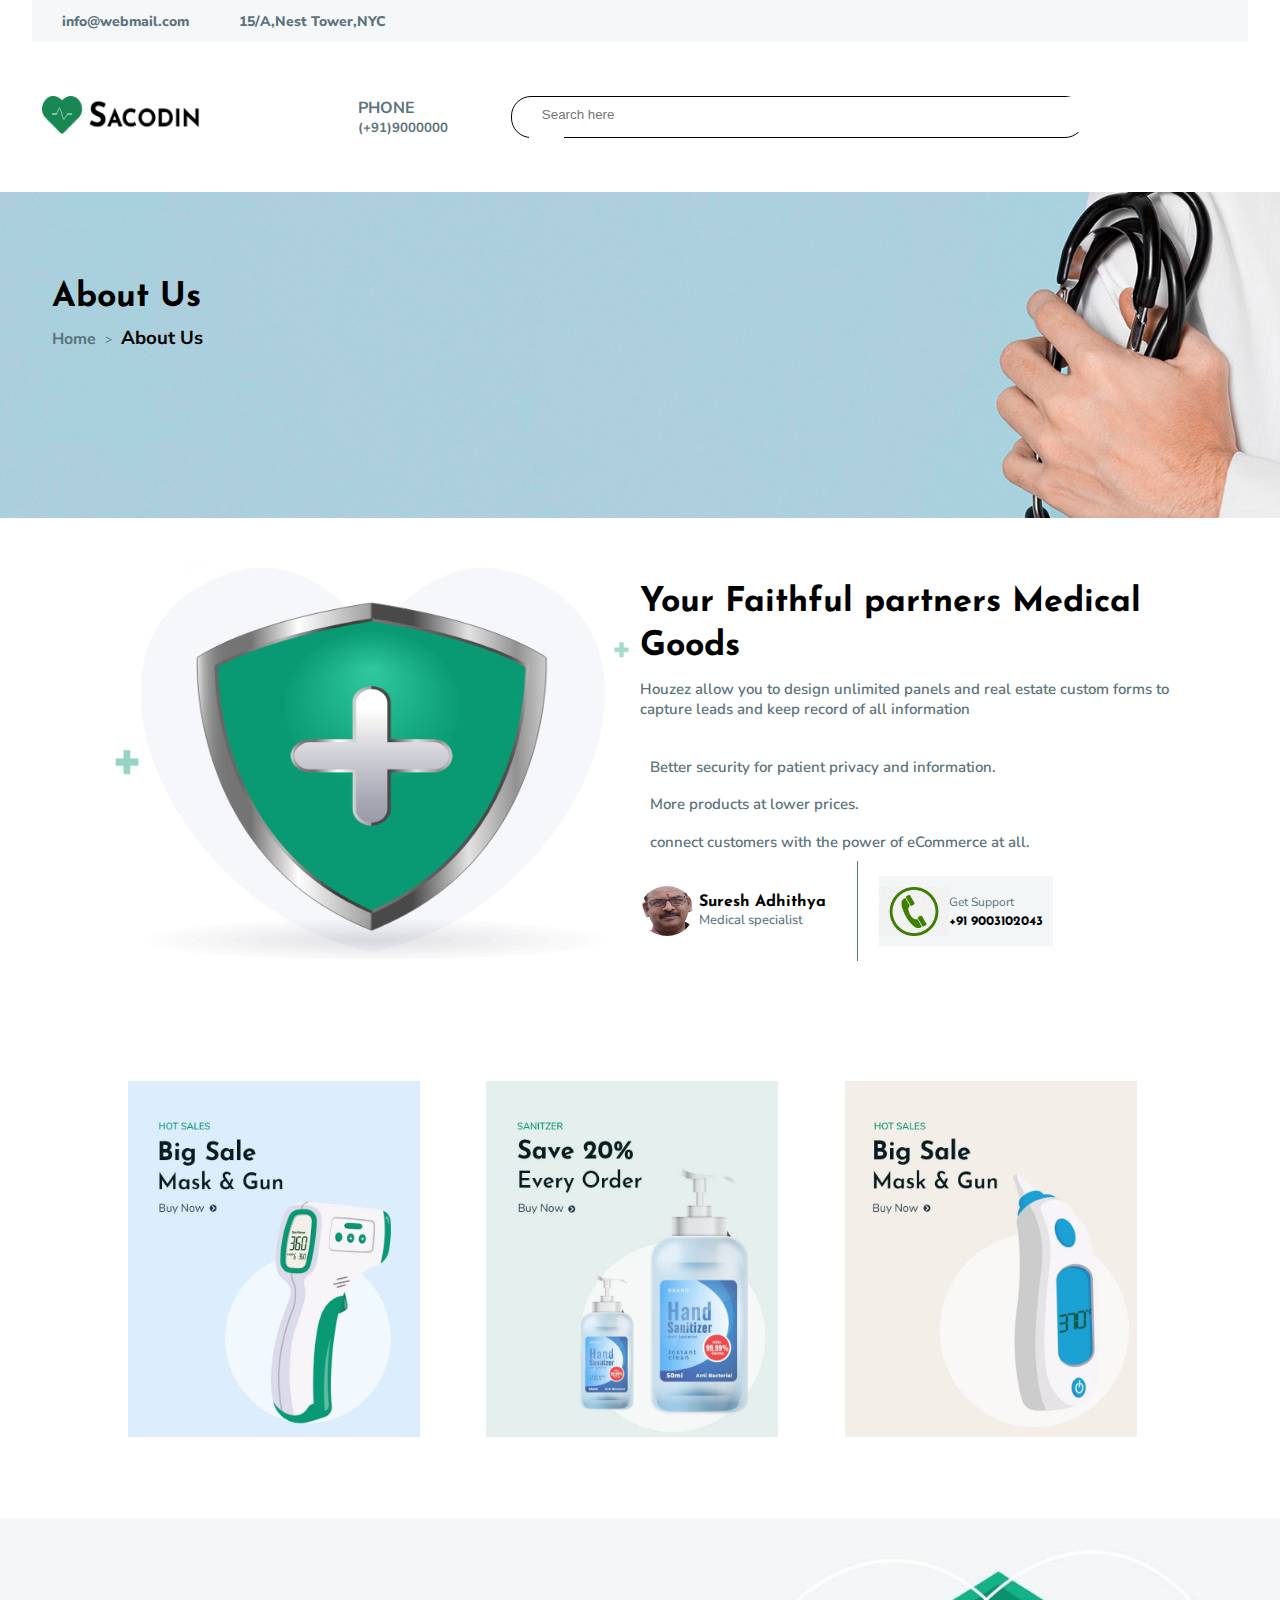
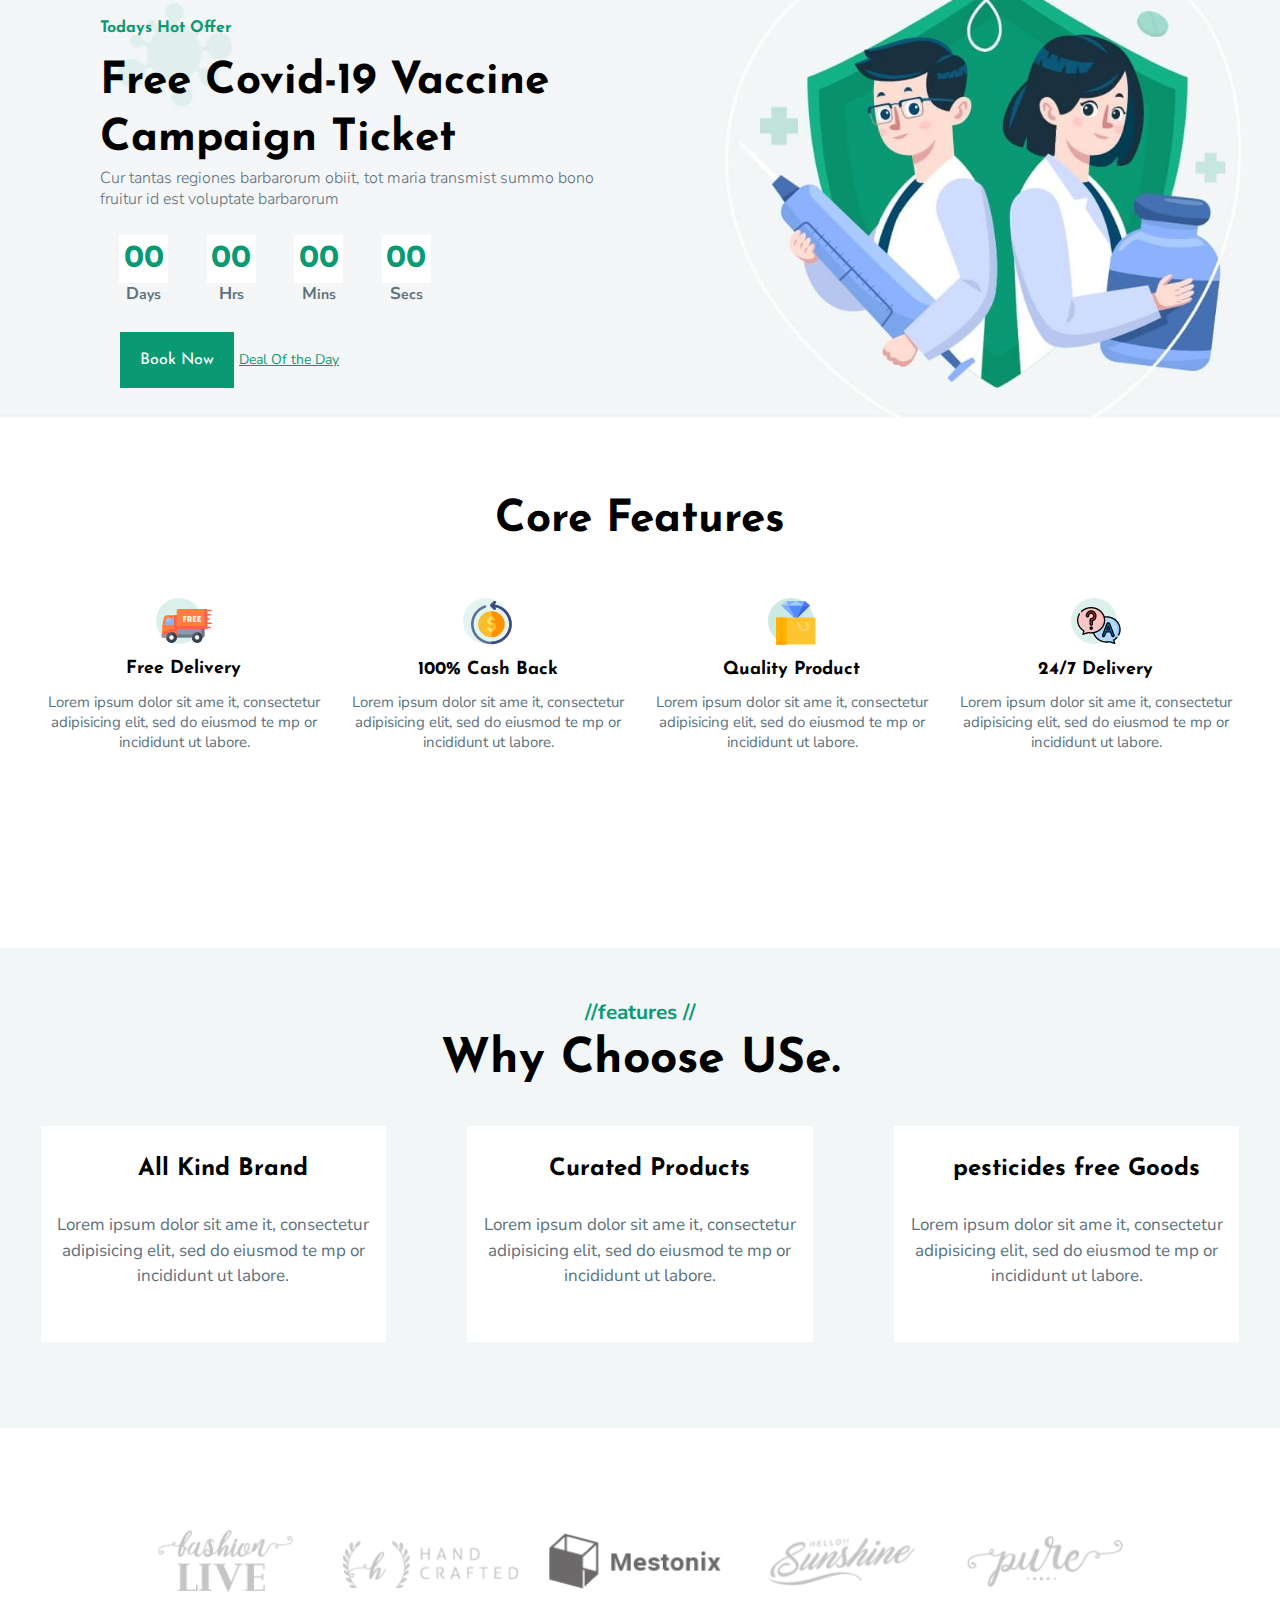
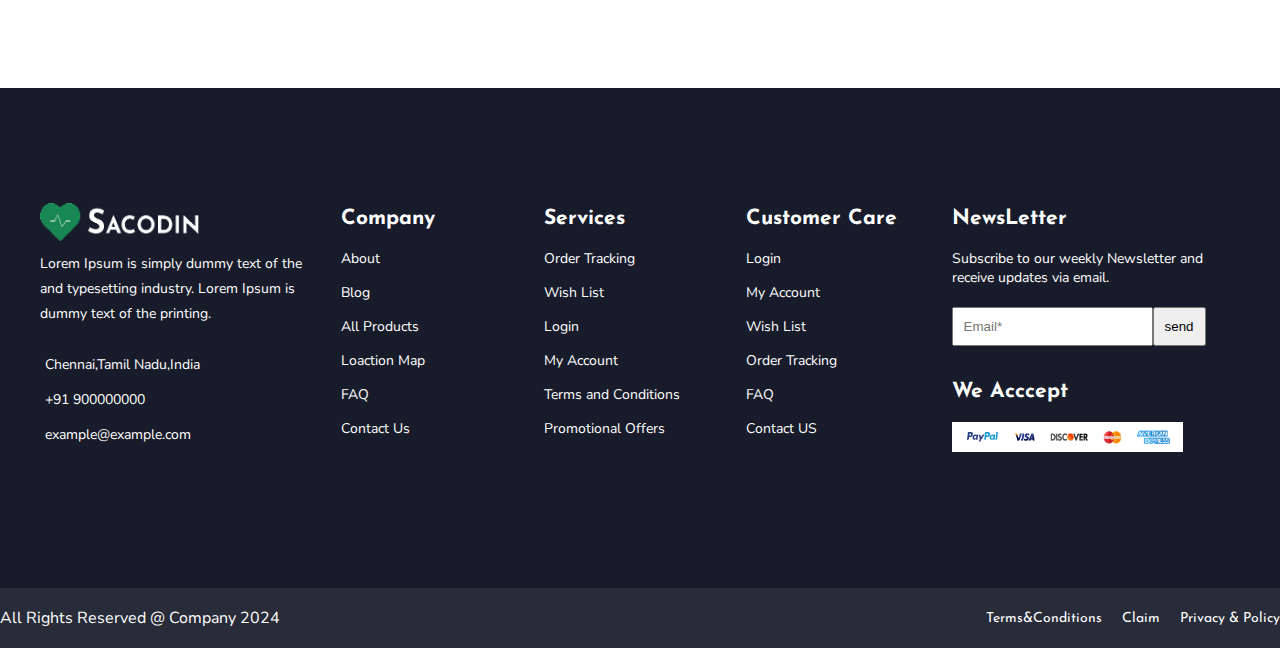
==== commit 89764b3f: "Update About.html" ====
--- a/AboutUS.html
+++ b/AboutUS.html
@@ -23,6 +23,8 @@
                     <li><a href="#instagram"><i class="fa-brands fa-instagram fa-xl"></i></a></li>
                 </ul>
             </div>
+        </div>
+        <div class="container">
             <div class="navheader">
                 <div class="navheaderlogo">
                     <div class="companylogo"><a href="./index.html"><img src="./images/sacodin.jpg" alt="img" width="159px" height="38px"></a></div>
@@ -43,7 +45,7 @@
                             </form>
                         </div>
                         <div class="navheadericon">
-                       
+                        
                             <div class="navicon">
                                 <a href="#account"><i class="fa-regular fa-user fa-2xl naviconlog" ></i></a>
                             </div>
@@ -55,360 +57,361 @@
                     
                 </div>
             </div>
-            <!-- Main hero section  -->
-            <nav class="mainhero">
-               <div class="mainherocontainer">
-                <div class="mainheroAboutus">
-                    <h1>About Us</h1>
-                    <div class="breadcrumbs">
-                        <a href="./index.html" target="_self"><i class="fa-solid fa-house-chimney" style="color: #0a9a73;"></i>Home</a>
-                        <h4>></h4>
-                        <h3>About Us</h3>
-                    </div>
-                </div>
-               </div>
-            </nav>
-            <!-- Product section -->
+        </div>
+        <!-- Main hero section  -->
+        <nav class="mainhero">
+            <div class="container">
+                <div class="mainherocontainer">
+                    <div class="mainheroAboutus">
+                        <h1>About Us</h1>
+                        <div class="breadcrumbs">
+                            <a href="./index.html" target="_self"><i class="fa-solid fa-house-chimney" style="color: #0a9a73;"></i>Home</a>
+                            <h4>></h4>
+                            <h3>About Us</h3>
+                        </div>
+                    </div>
+                    </div>
+            </div>
+        </nav>
+        <!-- Product section -->
+        
+        <!-- Next to the products -->
+            <section class="medicalgoods">
+            <div class="goodscontainer">
+                <div class="medicalgoodsimg">
+                    <img src="./images/MedicalGoods.png" alt="">
+                </div>
+                <div class="medicalgoodscontent">
+                    <h1>Your Faithful partners Medical Goods</h1>
+                    <p>Houzez allow you to design unlimited panels and real estate custom forms to capture leads and keep record of all information</p>
+                    <ul class="medicalcheckbox">
+                        <li><i class="fa-solid fa-square-check fa-2xl" style="color: #0a9a73;"></i> Better security for patient privacy and information.</li>
+                        <li><i class="fa-solid fa-square-check fa-2xl" style="color: #0a9a73;"></i> More products at lower prices.</li>
+                        <li><i class="fa-solid fa-square-check fa-2xl" style="color: #0a9a73;"></i> connect customers with the power of eCommerce at all.</li>
+                    </ul>
+                    <div class="aboutauthors">
+                        <div class="author">
+                            <div class="authorimg">
+                                <img src="./images/Doc_image.png" alt="">
+                            </div>
+                            <div class="authorname">
+                                <h4>Suresh Adhithya</h4>
+                                <small>Medical specialist</small>
+                            </div>
+                        </div>
+                        <div class="address">
+                            <div class="addresscontainer">
+                                <div class="addresslogo">
+                                    <img src="./images/call_image.png" alt="">
+                                </div>
+                                <div class="addressdetails">
+                                    <h5>Get Support</h5>
+                                    <h4>+91 9003102043</h4>
+                                </div>
+                            </div>
+                        </div>
+                    </div>
+                </div> 
+            </div>
+            </section>
+            <!--Next to medical goods section banner section  -->
+        <section class="banner">
+            <div class="bannercontainer">
+                <div class="bannerimg">
+                    <a href="#shop"><img src="./images/banner_img1.jpg" alt="Image"></a>
+                </div>
+                <div class="bannerimg">
+                    <a href="#shop"><img src="./images/Banner_img2.jpg" alt="Image"></a>
+                </div>
+                <div class="bannerimg">
+                    <a href="#shop"><img src="./images/banner_img3.jpg" alt="Image"></a>
+                </div>
+            </div>
+        </section>
+        <!-- Nwxt to banner it is featured products -->
+        
+        <!-- next to feature product -->
+        <section class="todaysoffer">
+            <div class="todaysoffercontainer">
+                <div class="todaysofferimg"><img src="./images/todayofferimg.jpg" alt=""></div>
+                <div class="todaysoffercontent">
+                    <h5>Todays Hot Offer</h5>
+                    <h2>Free Covid-19 Vaccine Campaign Ticket</h2>
+                    <p>Cur tantas regiones barbarorum obiit, tot maria transmist summo bono fruitur id est voluptate barbarorum</p>
+                    <div class="countdown">
+                        <div class="single">
+                            <h1>00</h1>
+                            <p>Days</p>
+                        </div>
+                        <div class="single">
+                            <h1>00</h1>
+                            <p>Hrs</p>
+                        </div>
+                        <div class="single">
+                            <h1>00</h1>
+                            <p>Mins</p>
+                        </div>
+                        <div class="single">
+                            <h1>00</h1>
+                            <p>Secs</p>
+                        </div>
+                    </div>
+                    <div class="BookNow">
+                        <a href="#shop" target="_self" class="Booknowbutton">Book Now</a>
+                        <a href="#shop" class="dealday">Deal Of the Day</a>
+                    </div>
+                </div>
+            </div>
+        </section>
+        <!-- Next to the todays offer this is core feature -->
+        <section class="corefeature">
+            <h2>Core Features</h2>
+            <div class="corefeaturecontainer">
+                <div class="cfeaturetextarea">
+                    <div class="cfeaturecontent">
+                        <div class="cfeatureimgcontent">
+                            <img src="./images/CoreFeatureImg1.png" alt="">
+                            <h4>Free Delivery</h4>
+                        </div>
+                        <div class="cfeaturetextcontent">
+                            <p>Lorem ipsum dolor sit ame it, consectetur adipisicing elit, sed do eiusmod te mp or incididunt ut labore.</p>
+                        </div>
+                    </div>
+                </div>
+                <div class="cfeaturetextarea">
+                    <div class="cfeaturecontent">
+                        <div class="cfeatureimgcontent">
+                            <img src="./images/CoreFeatureImg2.png" alt="">
+                            <h4>100% Cash Back</h4>
+                        </div>
+                        <div class="cfeaturetextcontent">
+                            <p>Lorem ipsum dolor sit ame it, consectetur adipisicing elit, sed do eiusmod te mp or incididunt ut labore.</p>
+                        </div>
+                    </div>
+                </div>
+                <div class="cfeaturetextarea">
+                    <div class="cfeaturecontent">
+                        <div class="cfeatureimgcontent">
+                            <img src="./images/CoreFeatureImg3.png" alt="">
+                            <h4>Quality Product</h4>
+                        </div>
+                        <div class="cfeaturetextcontent">
+                            <p>Lorem ipsum dolor sit ame it, consectetur adipisicing elit, sed do eiusmod te mp or incididunt ut labore.</p>
+                        </div>
+                    </div>
+                </div>
+                <div class="cfeaturetextarea">
+                    <div class="cfeaturecontent">
+                        <div class="cfeatureimgcontent">
+                            <img src="./images/CoreFeatureImg4.png" alt="">
+                            <h4>24/7 Delivery</h4>
+                        </div>
+                        <div class="cfeaturetextcontent">
+                            <p>Lorem ipsum dolor sit ame it, consectetur adipisicing elit, sed do eiusmod te mp or incididunt ut labore.</p>
+                        </div>
+                    </div>
+                </div>
+                
+            </div>
+        </section>
+        <!-- Next to the Latest product this is Why Choose us  area -->
+        <section class="whychooseus">
+            <div class="whychooseuscontainer">
+                <div class="chooseustext">
+                    <h4>//features //</h4>
+                    <h2>Why Choose USe.</h2>
+                </div>
+                <div class="chooseuscontnet">
+                    <div class="chooseusbox">
+                        <div class="chooseusboxcont">
+                            <div class="chooseusboxlogo">
+                                <i class="fa-solid fa-hand-holding-medical "></i>
+                                <h3>All Kind Brand</h3>
+                            </div>
+                            <div class="chooseusboxtext">
+                                <p>Lorem ipsum dolor sit ame it, consectetur adipisicing elit, sed do eiusmod te mp or incididunt ut labore.</p>
+                            </div>
+                        </div>
+                    </div>
+                    <div class="chooseusbox">
+                        <div class="chooseusboxcont">
+                            <div class="chooseusboxlogo">
+                                <i class="fa-solid fa-hand-holding-medical "></i>
+                                <h3>Curated Products</h3>
+                            </div>
+                            <div class="chooseusboxtext">
+                                <p>Lorem ipsum dolor sit ame it, consectetur adipisicing elit, sed do eiusmod te mp or incididunt ut labore.</p>
+                            </div>
+                        </div>
+                    </div>
+                    <div class="chooseusbox">
+                        <div class="chooseusboxcont">
+                            <div class="chooseusboxlogo">
+                                <i class="fa-solid fa-hand-holding-medical "></i>
+                                <h3>pesticides free Goods</h3>
+                            </div>
+                            <div class="chooseusboxtext">
+                                <p>Lorem ipsum dolor sit ame it, consectetur adipisicing elit, sed do eiusmod te mp or incididunt ut labore.</p>
+                            </div>
+                        </div>
+                    </div>
+                    
+                </div>
+            </div>
+        </section>
+        <!-- next to product area this is brand logo area -->
+        <section class="BarndLogoArea">
+            <div class="BrandLogoContainer">
+                <div class="BrandLogoItems">
+                    <img src="./images/BrandLogoimg1.png" alt="">
+                </div>
+                <div class="BrandLogoItems">
+                    <img src="./images/BrandLogoimg2.png" alt="">
+                </div>
+                <div class="BrandLogoItems">
+                    <img src="./images/BrandLogoimg3.png" alt="">
+                </div>
+                <div class="BrandLogoItems">
+                    <img src="./images/BrandLogoimg4.png" alt="">
+                </div>
+                <div class="BrandLogoItems">
+                    <img src="./images/BrandLogoimg5.png" alt="">
+                </div>
+            </div>
+        </section>
+        <!-- footer Section -->
+        <footer>
+            <div class="footercontainer">
+                <div class="sacodinaddress">
+                    <div class="sacodincontainer">
+                        <div class="sacodinlogo">
+                            <img src="./images/sacodinlogo2.png" alt="logo">
+                        </div>
+                        <p>Lorem Ipsum is simply dummy text of the and typesetting industry. Lorem Ipsum is dummy text of the printing.</p>
+                        <div class="footeraddress">
+                            <ul>
+                                <li class="footeraddressicon">
+                                    <i class="fa-solid fa-location-dot"></i>
+                                    <p>Chennai,Tamil Nadu,India</p>
+                                </li>
+                                <li class="footeraddressicon">
+                                    <i class="fa-solid fa-phone-volume"></i>
+                                    <p>+91 900000000</p>
+                                </li>
+                                <li class="footeraddressicon">
+                                    <i class="fa-solid fa-envelope"></i>
+                                    <p>example@example.com</p>
+                                </li>
+                            </ul>
+                        </div>
+                        <div class="footericons">
+                            <ul>
+                                <li><i class="fa-brands fa-facebook "></i></li>
+                                <li><i class="fa-brands fa-twitter "></i></li>
+                                <li><i class="fa-brands fa-linkedin"></i></li>
+                                <li><i class="fa-brands fa-youtube"></i></li>
+                            </ul>
+                        </div>
+                    </div>
+                </div>
+                <div class="footercompany">
+                    <div class="companycontainer">
+                        <h4>Company</h4>
+                        <div class="footermenu">
+                            <ul>
+                                <li>
+                                    <a href="#About">About</a>
+                                </li>
+                                <li>
+                                    <a href="#Blog">Blog</a>
+                                </li>
+                                <li>
+                                    <a href="#All Products">All Products</a>
+                                </li>
+                                <li>
+                                    <a href="#Loaction Map">Loaction Map</a>
+                                </li>
+                                <li>
+                                    <a href="#FAQ">FAQ</a>
+                                </li>
+                                <li>
+                                    <a href="#Contact Us">Contact Us</a>
+                                </li>
+                            </ul>
+                        </div>
+                    </div>
+                </div>
+                <div class="footerservices">
+                    <div class="companycontainer">
+                        <h4>Services</h4>
+                        <div class="footermenu">
+                            <ul>
+                                <li>
+                                    <a href="#Order Tracking">Order Tracking</a>
+                                </li>
+                                <li>
+                                    <a href="#Wish List">Wish List</a>
+                                </li>
+                                <li>
+                                    <a href="#Login">Login</a>
+                                </li>
+                                <li>
+                                    <a href="#My Account">My Account</a>
+                                </li>
+                                <li>
+                                    <a href="#Terms and Conditions">Terms and Conditions</a>
+                                </li>
+                                <li>
+                                    <a href="#Promotional Offers">Promotional Offers</a>
+                                </li>
+                            </ul>
+                        </div>
+                    </div>
+                </div>
+                <div class="footercustomercare">
+                    <div class="companycontainer">
+                        <h4>Customer Care</h4>
+                        <div class="footermenu">
+                            <ul>
+                                <li>
+                                    <a href="#Login">Login</a>
+                                </li>
+                                <li>
+                                    <a href="#My Account">My Account</a>
+                                </li>
+                                <li>
+                                    <a href="#Wish List">Wish List</a>
+                                </li>
+                                <li>
+                                    <a href="#Order Tracking">Order Tracking</a>
+                                </li>
+                                <li>
+                                    <a href="#FAQ">FAQ</a>
+                                </li>
+                                <li>
+                                    <a href="#Contact US">Contact US</a>
+                                </li>
+                            </ul>
+                        </div>
+                    </div>
+                </div>
+                <div class="newsletter">
+                    <div class="newslettercontainer">
+                        <h4>NewsLetter</h4>
+                        <p>Subscribe to our weekly Newsletter and receive updates via email.</p>
+                        <div class="emailcontainer">
+                            <form action="#">
+                                <input type="email" name="email" placeholder="Email*" >
+                                <input type="submit" class="sendbutton" value="send">
+                                
+                        </div>
+                        <h4>We Acccept</h4>
+                        <img src="./images/Payment option.png" alt="" >
+                    </div>
+                </div>
+            </div>
             
-            <!-- Next to the products -->
-             <section class="medicalgoods">
-                <div class="goodscontainer">
-                    <div class="medicalgoodsimg">
-                        <img src="./images/MedicalGoods.png" alt="">
-                    </div>
-                    <div class="medicalgoodscontent">
-                        <h1>Your Faithful partners Medical Goods</h1>
-                        <p>Houzez allow you to design unlimited panels and real estate custom forms to capture leads and keep record of all information</p>
-                        <ul class="medicalcheckbox">
-                            <li><i class="fa-solid fa-square-check fa-2xl" style="color: #0a9a73;"></i> Better security for patient privacy and information.</li>
-                            <li><i class="fa-solid fa-square-check fa-2xl" style="color: #0a9a73;"></i> More products at lower prices.</li>
-                            <li><i class="fa-solid fa-square-check fa-2xl" style="color: #0a9a73;"></i> connect customers with the power of eCommerce at all.</li>
-                        </ul>
-                        <div class="aboutauthors">
-                            <div class="author">
-                                <div class="authorimg">
-                                    <img src="./images/Doc_image.png" alt="">
-                                </div>
-                                <div class="authorname">
-                                    <h4>Suresh Adhithya</h4>
-                                    <small>Medical specialist</small>
-                                </div>
-                            </div>
-                            <div class="address">
-                                <div class="addresscontainer">
-                                    <div class="addresslogo">
-                                        <img src="./images/call_image.png" alt="">
-                                    </div>
-                                    <div class="addressdetails">
-                                        <h5>Get Support</h5>
-                                        <h4>+91 9003102043</h4>
-                                    </div>
-                                </div>
-                            </div>
-                        </div>
-                    </div> 
-                </div>
-             </section>
-             <!--Next to medical goods section banner section  -->
-            <section class="banner">
-                <div class="bannercontainer">
-                    <div class="bannerimg">
-                        <a href="#shop"><img src="./images/banner_img1.jpg" alt="Image"></a>
-                    </div>
-                    <div class="bannerimg">
-                        <a href="#shop"><img src="./images/Banner_img2.jpg" alt="Image"></a>
-                    </div>
-                    <div class="bannerimg">
-                        <a href="#shop"><img src="./images/banner_img3.jpg" alt="Image"></a>
-                    </div>
-                </div>
-            </section>
-            <!-- Nwxt to banner it is featured products -->
-            
-            <!-- next to feature product -->
-            <section class="todaysoffer">
-                <div class="todaysoffercontainer">
-                    <div class="todaysofferimg"><img src="./images/todayofferimg.jpg" alt=""></div>
-                    <div class="todaysoffercontent">
-                        <h5>Todays Hot Offer</h5>
-                        <h2>Free Covid-19 Vaccine Campaign Ticket</h2>
-                        <p>Cur tantas regiones barbarorum obiit, tot maria transmist summo bono fruitur id est voluptate barbarorum</p>
-                        <div class="countdown">
-                            <div class="single">
-                                <h1>00</h1>
-                                <p>Days</p>
-                            </div>
-                            <div class="single">
-                                <h1>00</h1>
-                                <p>Hrs</p>
-                            </div>
-                            <div class="single">
-                                <h1>00</h1>
-                                <p>Mins</p>
-                            </div>
-                            <div class="single">
-                                <h1>00</h1>
-                                <p>Secs</p>
-                            </div>
-                        </div>
-                        <div class="BookNow">
-                            <a href="#shop" target="_self" class="Booknowbutton">Book Now</a>
-                            <a href="#shop" class="dealday">Deal Of the Day</a>
-                        </div>
-                    </div>
-                </div>
-            </section>
-            <!-- Next to the todays offer this is core feature -->
-            <section class="corefeature">
-                <h2>Core Features</h2>
-                <div class="corefeaturecontainer">
-                    <div class="cfeaturetextarea">
-                        <div class="cfeaturecontent">
-                            <div class="cfeatureimgcontent">
-                                <img src="./images/CoreFeatureImg1.png" alt="">
-                                <h4>Free Delivery</h4>
-                            </div>
-                            <div class="cfeaturetextcontent">
-                                <p>Lorem ipsum dolor sit ame it, consectetur adipisicing elit, sed do eiusmod te mp or incididunt ut labore.</p>
-                            </div>
-                        </div>
-                    </div>
-                    <div class="cfeaturetextarea">
-                        <div class="cfeaturecontent">
-                            <div class="cfeatureimgcontent">
-                                <img src="./images/CoreFeatureImg2.png" alt="">
-                                <h4>100% Cash Back</h4>
-                            </div>
-                            <div class="cfeaturetextcontent">
-                                <p>Lorem ipsum dolor sit ame it, consectetur adipisicing elit, sed do eiusmod te mp or incididunt ut labore.</p>
-                            </div>
-                        </div>
-                    </div>
-                    <div class="cfeaturetextarea">
-                        <div class="cfeaturecontent">
-                            <div class="cfeatureimgcontent">
-                                <img src="./images/CoreFeatureImg3.png" alt="">
-                                <h4>Quality Product</h4>
-                            </div>
-                            <div class="cfeaturetextcontent">
-                                <p>Lorem ipsum dolor sit ame it, consectetur adipisicing elit, sed do eiusmod te mp or incididunt ut labore.</p>
-                            </div>
-                        </div>
-                    </div>
-                    <div class="cfeaturetextarea">
-                        <div class="cfeaturecontent">
-                            <div class="cfeatureimgcontent">
-                                <img src="./images/CoreFeatureImg4.png" alt="">
-                                <h4>24/7 Delivery</h4>
-                            </div>
-                            <div class="cfeaturetextcontent">
-                                <p>Lorem ipsum dolor sit ame it, consectetur adipisicing elit, sed do eiusmod te mp or incididunt ut labore.</p>
-                            </div>
-                        </div>
-                    </div>
-                    
-                </div>
-            </section>
-            <!-- Next to the Latest product this is Why Choose us  area -->
-            <section class="whychooseus">
-                <div class="whychooseuscontainer">
-                   <div class="chooseustext">
-                        <h4>//features //</h4>
-                        <h2>Why Choose USe.</h2>
-                   </div>
-                   <div class="chooseuscontnet">
-                        <div class="chooseusbox">
-                            <div class="chooseusboxcont">
-                                <div class="chooseusboxlogo">
-                                    <i class="fa-solid fa-hand-holding-medical "></i>
-                                    <h3>All Kind Brand</h3>
-                                </div>
-                                <div class="chooseusboxtext">
-                                    <p>Lorem ipsum dolor sit ame it, consectetur adipisicing elit, sed do eiusmod te mp or incididunt ut labore.</p>
-                                </div>
-                            </div>
-                        </div>
-                        <div class="chooseusbox">
-                            <div class="chooseusboxcont">
-                                <div class="chooseusboxlogo">
-                                    <i class="fa-solid fa-hand-holding-medical "></i>
-                                    <h3>Curated Products</h3>
-                                </div>
-                                <div class="chooseusboxtext">
-                                    <p>Lorem ipsum dolor sit ame it, consectetur adipisicing elit, sed do eiusmod te mp or incididunt ut labore.</p>
-                                </div>
-                            </div>
-                        </div>
-                        <div class="chooseusbox">
-                            <div class="chooseusboxcont">
-                                <div class="chooseusboxlogo">
-                                    <i class="fa-solid fa-hand-holding-medical "></i>
-                                    <h3>pesticides free Goods</h3>
-                                </div>
-                                <div class="chooseusboxtext">
-                                    <p>Lorem ipsum dolor sit ame it, consectetur adipisicing elit, sed do eiusmod te mp or incididunt ut labore.</p>
-                                </div>
-                            </div>
-                        </div>
-                        
-                   </div>
-                </div>
-            </section>
-            <!-- next to product area this is brand logo area -->
-            <section class="BarndLogoArea">
-                <div class="BrandLogoContainer">
-                    <div class="BrandLogoItems">
-                        <img src="./images/BrandLogoimg1.png" alt="">
-                    </div>
-                    <div class="BrandLogoItems">
-                        <img src="./images/BrandLogoimg2.png" alt="">
-                    </div>
-                    <div class="BrandLogoItems">
-                        <img src="./images/BrandLogoimg3.png" alt="">
-                    </div>
-                    <div class="BrandLogoItems">
-                        <img src="./images/BrandLogoimg4.png" alt="">
-                    </div>
-                    <div class="BrandLogoItems">
-                        <img src="./images/BrandLogoimg5.png" alt="">
-                    </div>
-                </div>
-            </section>
-            <!-- footer Section -->
-            <footer>
-                <div class="footercontainer">
-                    <div class="sacodinaddress">
-                        <div class="sacodincontainer">
-                            <div class="sacodinlogo">
-                                <img src="./images/sacodinlogo2.png" alt="logo">
-                            </div>
-                            <p>Lorem Ipsum is simply dummy text of the and typesetting industry. Lorem Ipsum is dummy text of the printing.</p>
-                            <div class="footeraddress">
-                                <ul>
-                                    <li class="footeraddressicon">
-                                        <i class="fa-solid fa-location-dot"></i>
-                                        <p>Chennai,Tamil Nadu,India</p>
-                                    </li>
-                                    <li class="footeraddressicon">
-                                        <i class="fa-solid fa-phone-volume"></i>
-                                        <p>+91 900000000</p>
-                                    </li>
-                                    <li class="footeraddressicon">
-                                        <i class="fa-solid fa-envelope"></i>
-                                        <p>example@example.com</p>
-                                    </li>
-                                </ul>
-                            </div>
-                            <div class="footericons">
-                                <ul>
-                                    <li><i class="fa-brands fa-facebook "></i></li>
-                                    <li><i class="fa-brands fa-twitter "></i></li>
-                                    <li><i class="fa-brands fa-linkedin"></i></li>
-                                    <li><i class="fa-brands fa-youtube"></i></li>
-                                </ul>
-                            </div>
-                        </div>
-                    </div>
-                    <div class="footercompany">
-                        <div class="companycontainer">
-                            <h4>Company</h4>
-                            <div class="footermenu">
-                                <ul>
-                                    <li>
-                                        <a href="#About">About</a>
-                                    </li>
-                                    <li>
-                                        <a href="#Blog">Blog</a>
-                                    </li>
-                                    <li>
-                                        <a href="#All Products">All Products</a>
-                                    </li>
-                                    <li>
-                                        <a href="#Loaction Map">Loaction Map</a>
-                                    </li>
-                                    <li>
-                                        <a href="#FAQ">FAQ</a>
-                                    </li>
-                                    <li>
-                                        <a href="#Contact Us">Contact Us</a>
-                                    </li>
-                                </ul>
-                            </div>
-                        </div>
-                    </div>
-                    <div class="footerservices">
-                        <div class="companycontainer">
-                            <h4>Services</h4>
-                            <div class="footermenu">
-                                <ul>
-                                    <li>
-                                        <a href="#Order Tracking">Order Tracking</a>
-                                    </li>
-                                    <li>
-                                        <a href="#Wish List">Wish List</a>
-                                    </li>
-                                    <li>
-                                        <a href="#Login">Login</a>
-                                    </li>
-                                    <li>
-                                        <a href="#My Account">My Account</a>
-                                    </li>
-                                    <li>
-                                        <a href="#Terms and Conditions">Terms and Conditions</a>
-                                    </li>
-                                    <li>
-                                        <a href="#Promotional Offers">Promotional Offers</a>
-                                    </li>
-                                </ul>
-                            </div>
-                        </div>
-                    </div>
-                    <div class="footercustomercare">
-                        <div class="companycontainer">
-                            <h4>Customer Care</h4>
-                            <div class="footermenu">
-                                <ul>
-                                    <li>
-                                        <a href="#Login">Login</a>
-                                    </li>
-                                    <li>
-                                        <a href="#My Account">My Account</a>
-                                    </li>
-                                    <li>
-                                        <a href="#Wish List">Wish List</a>
-                                    </li>
-                                    <li>
-                                        <a href="#Order Tracking">Order Tracking</a>
-                                    </li>
-                                    <li>
-                                        <a href="#FAQ">FAQ</a>
-                                    </li>
-                                    <li>
-                                        <a href="#Contact US">Contact US</a>
-                                    </li>
-                                </ul>
-                            </div>
-                        </div>
-                    </div>
-                    <div class="newsletter">
-                        <div class="newslettercontainer">
-                            <h4>NewsLetter</h4>
-                            <p>Subscribe to our weekly Newsletter and receive updates via email.</p>
-                            <div class="emailcontainer">
-                                <form action="#">
-                                    <input type="email" name="email" placeholder="Email*" >
-                                    <input type="submit" class="sendbutton" value="send">
-                                    
-                            </div>
-                            <h4>We Acccept</h4>
-                            <img src="./images/Payment option.png" alt="" >
-                        </div>
-                    </div>
-                </div>
-                
-            </footer>
-        </div>
-        
+        </footer>
     </nav>
     <div class="copyright">
         <div class="copyrightcontainer">
